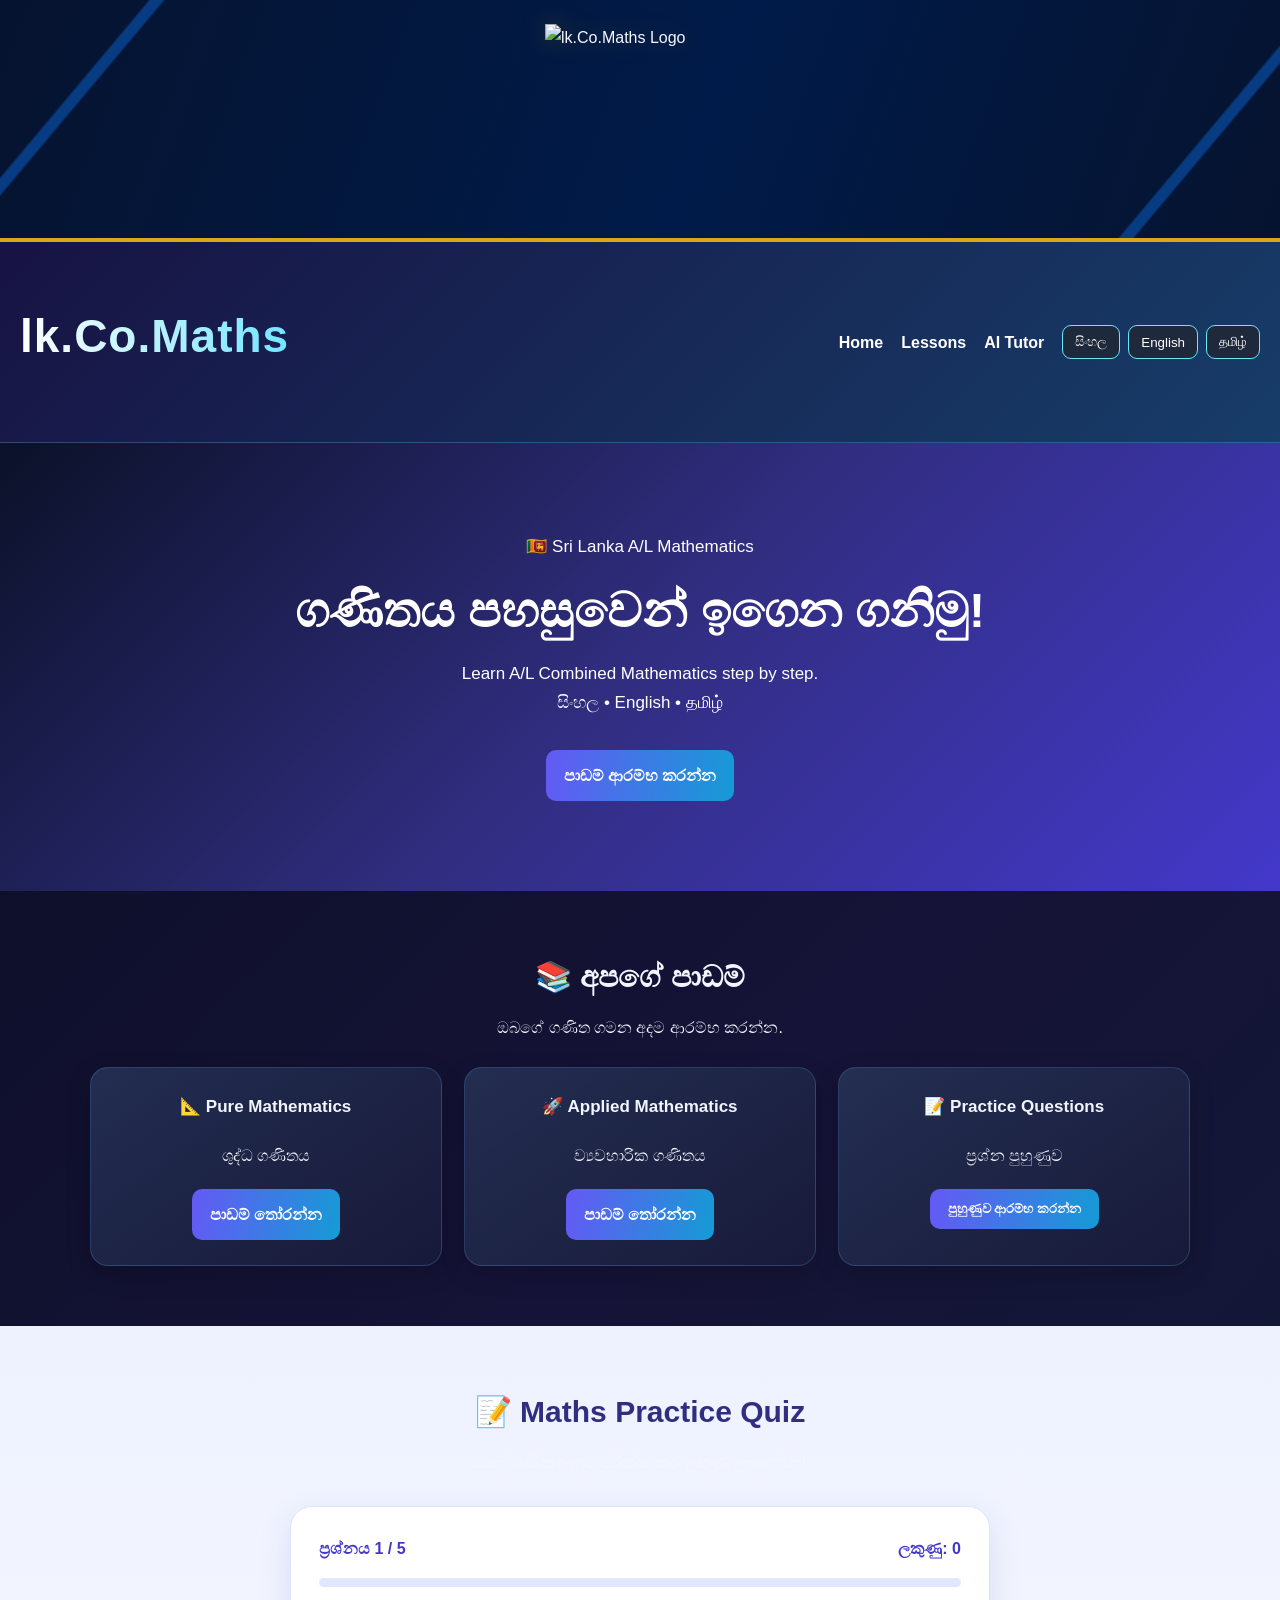
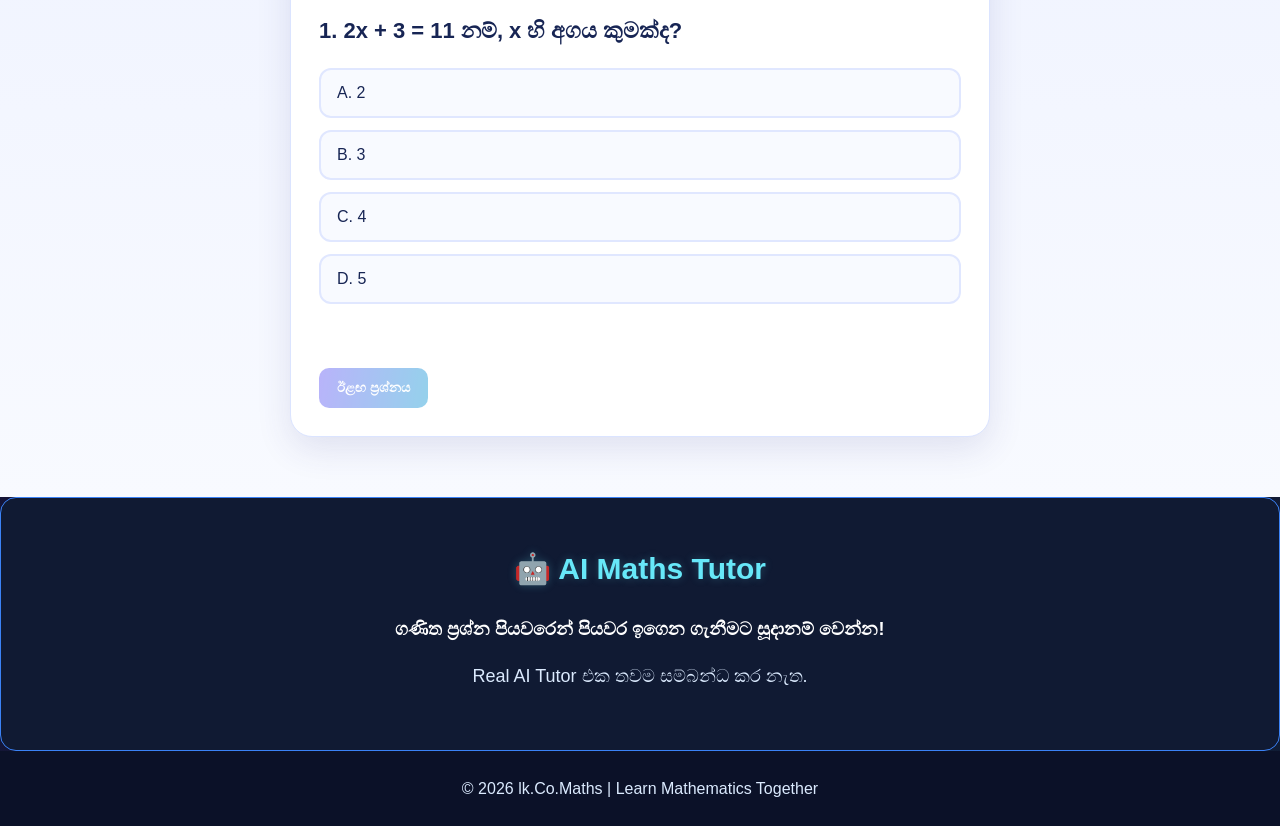
==== index.html @ 3578480a "Add files via upload" ====
<!DOCTYPE html>
<html lang="si">
<head>
  <meta charset="UTF-8">
  <meta name="viewport" content="width=device-width, initial-scale=1.0">
  <title>lk.Co.Maths | A/L Combined Mathematics</title>
  <link rel="stylesheet" href="style.css">
  <link rel="icon" type="image/png" href="images/logo.png">
</head>
<body>
<div class="brand-banner">
  <img src="images/logo.png" alt="lk.Co.Maths Logo" class="site-logo">
</div>
  <header>
    <h1>lk.Co.Maths</h1>
    <nav>
      <a href="#home">Home</a>
      <a href="#lessons">Lessons</a>
      <a href="#tutor">AI Tutor</a>
      <div class="languages">
  <button onclick="changeLanguage('si')">සිංහල</button>
  <button onclick="changeLanguage('en')">English</button>
  <button onclick="changeLanguage('ta')">தமிழ்</button>
</div>
    </nav>
  </header>

  <main>
    <section class="hero" id="home">
      <p>🇱🇰 Sri Lanka A/L Mathematics</p>
      <h2 id="hero-title">ගණිතය පහසුවෙන් ඉගෙන ගනිමු!</h2>
      <p>
        Learn A/L Combined Mathematics step by step.<br>
        සිංහල • English • தமிழ்
      </p>
      <a class="btn" href="#lessons">පාඩම් ආරම්භ කරන්න</a>
    </section>

    <section id="lessons">
  <h2>📚 අපගේ පාඩම්</h2>
  <p id="lessons-description">
    ඔබගේ ගණිත ගමන අදම ආරම්භ කරන්න.
  </p>

  <div class="cards">
    <div class="card">
      <h3>📐 Pure Mathematics</h3>
      <p>ශුද්ධ ගණිතය</p>
      <a class="btn" href="pure.html">පාඩම් තෝරන්න</a>
    </div>

    <div class="card">
      <h3>🚀 Applied Mathematics</h3>
      <p>ව්‍යවහාරික ගණිතය</p>
      <a class="btn" href="applied.html">පාඩම් තෝරන්න</a>
    </div>

    <div class="card">
      <h3>📝 Practice Questions</h3>
      <p>ප්‍රශ්න පුහුණුව</p>
      <button class="btn" onclick="showTopics('practice')">
        පුහුණුව ආරම්භ කරන්න
      </button>
    </div>
  </div>

  <div id="topic-list" hidden>
    <h2 id="topic-heading">පාඩම් තෝරන්න</h2>
    <p>ඔබට ඉගෙනගැනීමට අවශ්‍ය පාඩම තෝරන්න.</p>
    <div id="topic-cards" class="cards"></div>
    <button class="btn" onclick="hideTopics()">
      ← ආපසු යන්න
    </button>
  </div>
</section>
<section id="practice">
  <h2>📝 Maths Practice Quiz</h2>
  <p>ඔබේ ගණිත දැනුම පරීක්ෂා කර ලකුණු ලබාගන්න!</p>

  <div class="quiz-box">
    <div class="quiz-info">
      <span id="question-number">ප්‍රශ්නය 1 / 5</span>
      <span id="score">ලකුණු: 0</span>
    </div>

    <div class="progress-track">
      <div id="progress-bar"></div>
    </div>

    <h3 id="question-text">ප්‍රශ්නය මෙතැන පෙන්වයි</h3>

    <div id="answer-options"></div>

    <p id="feedback" aria-live="polite"></p>

    <button id="next-button" class="btn" disabled>
      ඊළඟ ප්‍රශ්නය
    </button>

    <div id="quiz-result" hidden>
      <h3 id="result-title">ඔබේ ප්‍රතිඵලය</h3>
      <p id="result-text"></p>
      <button id="restart-button" class="btn">
        නැවත උත්සාහ කරන්න
      </button>
    </div>
  </div>
</section>
    <section id="tutor">
      <h2>🤖 AI Maths Tutor</h2>
      <p>ගණිත ප්‍රශ්න පියවරෙන් පියවර ඉගෙන ගැනීමට සූදානම් වෙන්න!</p>
      <p>Real AI Tutor එක තවම සම්බන්ධ කර නැත.</p>
    </section>
  </main>

  <footer>
    <p>© 2026 lk.Co.Maths | Learn Mathematics Together</p>
  </footer>
<script src="script.js"></script>
</body>
</html>
---- style.css ----
* {
  box-sizing: border-box;
  margin: 0;
  padding: 0;
}

html {
  scroll-behavior: smooth;
}

body {
  font-family: Arial, sans-serif;
  background: #f4f7ff;
  color: #172554;
  line-height: 1.7;
}

header {
  background: #0b1128;
  color: white;
  padding: 20px 7%;
  display: flex;
  align-items: center;
  justify-content: space-between;
  flex-wrap: wrap;
  gap: 18px;
}

header h1 {
  font-size: 28px;
  color: #67e8f9;
  letter-spacing: 1px;
}

nav {
  display: flex;
  align-items: center;
  flex-wrap: wrap;
  gap: 18px;
}

nav a {
  color: white;
  text-decoration: none;
  font-weight: bold;
}

nav a:hover {
  color: #67e8f9;
}

.languages {
  display: flex;
  flex-wrap: wrap;
  gap: 8px;
}

.languages button {
  background: #1e293b;
  color: white;
  border: 1px solid #67e8f9;
  padding: 8px 12px;
  border-radius: 9px;
  cursor: pointer;
}

.languages button:hover {
  background: #67e8f9;
  color: #0b1128;
}

.hero {
  text-align: center;
  padding: 90px 20px;
  color: white;
  background: linear-gradient(135deg, #0b1128, #312e81, #4338ca);
}

.hero h2 {
  font-size: clamp(30px, 5vw, 48px);
  line-height: 1.3;
  margin: 18px 0;
}

.hero p {
  font-size: 17px;
  margin-bottom: 12px;
}

.btn {
  display: inline-block;
  margin-top: 20px;
  padding: 13px 26px;
  background: #67e8f9;
  color: #0b1128;
  border-radius: 12px;
  text-decoration: none;
  font-weight: bold;
  transition: 0.2s;
}

.btn:hover {
  transform: translateY(-3px);
  background: white;
}

section {
  padding: 60px 7%;
  text-align: center;
}

section > h2 {
  font-size: 30px;
  margin-bottom: 12px;
}

.cards {
  display: grid;
  grid-template-columns: repeat(auto-fit, minmax(220px, 1fr));
  gap: 24px;
  margin-top: 32px;
}

.card {
  background: white;
  padding: 30px 22px;
  border-radius: 18px;
  border: 1px solid #e0e7ff;
  box-shadow: 0 8px 25px rgba(30, 41, 90, 0.08);
  transition: transform 0.2s, box-shadow 0.2s;
}

.card:hover {
  transform: translateY(-6px);
  box-shadow: 0 14px 30px rgba(30, 41, 90, 0.14);
}

.card h3 {
  color: #4338ca;
  margin-bottom: 12px;
}

#tutor {
  background: #e9edff;
}

footer {
  background: #0b1128;
  color: #dbeafe;
  text-align: center;
  padding: 24px 15px;
}

@media (max-width: 700px) {
  header {
    flex-direction: column;
    text-align: center;
  }

  nav {
    justify-content: center;
  }

  .hero {
    padding: 65px 18px;
  }

  section {
    padding: 45px 20px;
  }
}/* Maths Quiz Design */
#practice {
  background: linear-gradient(180deg, #eef2ff, #f8faff);
}

#practice > h2 {
  color: #312e81;
}

.quiz-box {
  max-width: 700px;
  margin: 30px auto 0;
  padding: 28px;
  background: white;
  border: 1px solid #dbe4ff;
  border-radius: 22px;
  box-shadow: 0 12px 35px rgba(49, 46, 129, 0.12);
  text-align: left;
}

.quiz-info {
  display: flex;
  justify-content: space-between;
  flex-wrap: wrap;
  gap: 10px;
  font-weight: bold;
  color: #4338ca;
  margin-bottom: 16px;
}

.progress-track {
  height: 9px;
  background: #e0e7ff;
  border-radius: 20px;
  overflow: hidden;
  margin-bottom: 26px;
}

#progress-bar {
  height: 100%;
  width: 0%;
  background: linear-gradient(90deg, #6366f1, #06b6d4);
  border-radius: 20px;
  transition: width 0.3s ease;
}

#question-text {
  color: #172554;
  font-size: 22px;
  line-height: 1.6;
  margin-bottom: 20px;
}

#answer-options {
  display: grid;
  gap: 12px;
}

.quiz-option {
  width: 100%;
  text-align: left;
  background: #f8faff;
  color: #172554;
  border: 2px solid #e0e7ff;
  border-radius: 12px;
  padding: 14px 16px;
  font-size: 16px;
  cursor: pointer;
  transition: 0.2s;
}

.quiz-option:hover:not(:disabled) {
  border-color: #6366f1;
  background: #eef2ff;
}

.quiz-option:disabled {
  cursor: default;
  opacity: 1;
}

.quiz-option.correct {
  background: #dcfce7;
  border-color: #16a34a;
}

.quiz-option.wrong {
  background: #fee2e2;
  border-color: #dc2626;
}

#feedback {
  min-height: 28px;
  margin-top: 16px;
  font-weight: bold;
}

#next-button,
#restart-button {
  border: none;
  cursor: pointer;
}

#next-button:disabled {
  opacity: 0.45;
  cursor: not-allowed;
}

#quiz-result {
  margin-top: 24px;
  padding: 24px;
  border-radius: 16px;
  background: #eef2ff;
  text-align: center;
}

#quiz-result h3 {
  color: #4338ca;
  font-size: 26px;
  margin-bottom: 10px;
}

#quiz-result p {
  margin-bottom: 12px;
}

@media (max-width: 600px) {
  .quiz-box {
    padding: 20px 16px;
  }

  #question-text {
    font-size: 19px;
  }
}/* Pure Mathematics - Premium Page Design */

body {
  background: linear-gradient(135deg, #080d20, #151337, #101d35);
  color: #f4f6ff;
}

header {
  text-align: center;
  padding: 55px 20px;
  background: linear-gradient(135deg, #171344, #173d68);
  border-bottom: 1px solid rgba(100, 200, 255, 0.3);
}

header h1 {
  font-size: clamp(28px, 5vw, 46px);
  margin-bottom: 12px;
  background: linear-gradient(90deg, #ffffff, #73e5ff);
  -webkit-background-clip: text;
  background-clip: text;
  color: transparent;
}

header p {
  color: #c6d9f5;
  margin-bottom: 25px;
}

.container {
  width: min(1150px, 92%);
  margin: 40px auto;
}

.container > h2 {
  font-size: clamp(24px, 4vw, 32px);
  margin-bottom: 10px;
}

.container > p {
  color: #bac8e5;
  margin-bottom: 28px;
}

.cards {
  display: grid;
  grid-template-columns: repeat(auto-fit, minmax(240px, 1fr));
  gap: 22px;
  margin-top: 25px;
}

.card {
  background: linear-gradient(
    145deg,
    rgba(36, 48, 83, 0.95),
    rgba(24, 26, 58, 0.95)
  );
  border: 1px solid rgba(112, 190, 255, 0.2);
  border-radius: 18px;
  padding: 25px;
  box-shadow: 0 8px 25px rgba(0, 0, 0, 0.18);
  transition: transform 0.25s ease, border-color 0.25s ease,
    box-shadow 0.25s ease;
}

.card:hover {
  transform: translateY(-6px);
  border-color: #61dcff;
  box-shadow: 0 14px 32px rgba(32, 170, 255, 0.15);
}

.card h3 {
  color: #f1f5ff;
  font-size: 17px;
  line-height: 1.7;
  margin-bottom: 20px;
}

.btn {
  display: inline-block;
  background: linear-gradient(100deg, #6559f5, #159bd5);
  color: #ffffff;
  text-decoration: none;
  border: none;
  border-radius: 10px;
  padding: 12px 18px;
  font-weight: 600;
  cursor: pointer;
  transition: transform 0.2s ease, filter 0.2s ease;
}

.btn:hover {
  transform: scale(1.04);
  filter: brightness(1.15);
}

a:focus-visible {
  outline: 2px solid #73e5ff;
  outline-offset: 4px;
}

@media (max-width: 600px) {
  header {
    padding: 38px 16px;
  }

  .container {
    margin: 28px auto;
  }

  .cards {
    grid-template-columns: 1fr;
    gap: 16px;
  }

  .card {
    padding: 20px;
  }
}/* AI Maths Tutor - Text Visibility Fix */

#tutor {
  color: #f4f6ff;
  text-align: center;
  padding: 40px 20px;
}

#tutor h2 {
  color: #73e5ff;
  margin-bottom: 18px;
}

#tutor p {
  color: #e0e7ff;
  line-height: 1.8;
  margin-bottom: 12px;
}

#tutor p:last-child {
  color: #c6d9f5;
}/* AI Tutor - High Visibility Fix */

#tutor {
  background: #101a33;
  color: #ffffff !important;
  padding: 45px 20px;
  border: 1px solid #3b82f6;
  border-radius: 16px;
}

#tutor h2 {
  color: #67e8f9 !important;
  font-size: 30px;
  font-weight: 800;
  opacity: 1 !important;
  text-shadow: 0 0 8px rgba(103, 232, 249, 0.25);
}

#tutor p {
  color: #ffffff !important;
  font-size: 18px;
  font-weight: 600;
  line-height: 1.9;
  opacity: 1 !important;
  text-shadow: none;
}

#tutor p:last-child {
  color: #dbeafe !important;
  font-weight: 500;
}.site-logo {
  width: 140px;
  height: 140px;
  object-fit: contain;
  display: block;
  margin: 15px auto;
}/* lk.Co.Maths Logo Banner */
.brand-banner {
  width: 100%;
  min-height: 220px;
  box-sizing: border-box;
  display: flex;
  justify-content: center;
  align-items: center;
  padding: 24px 15px;
  background:
    linear-gradient(130deg, transparent 0 10%, #073b82 10.2% 11%, transparent 11.2% 89%,
    #073b82 89.2% 90%, transparent 90.2%),
    linear-gradient(110deg, #06132f, #001b49 55%, #06132f);
  border-bottom: 4px solid #d9a719;
  overflow: hidden;
}

.site-logo {
  display: block;
  width: 190px;
  height: 190px;
  object-fit: contain;
  margin: 0 auto;
  filter: drop-shadow(0 0 12px rgba(255, 193, 7, 0.18));
}

@media (max-width: 600px) {
  .brand-banner {
    min-height: 160px;
  }

  .site-logo {
    width: 135px;
    height: 135px;
  }
}
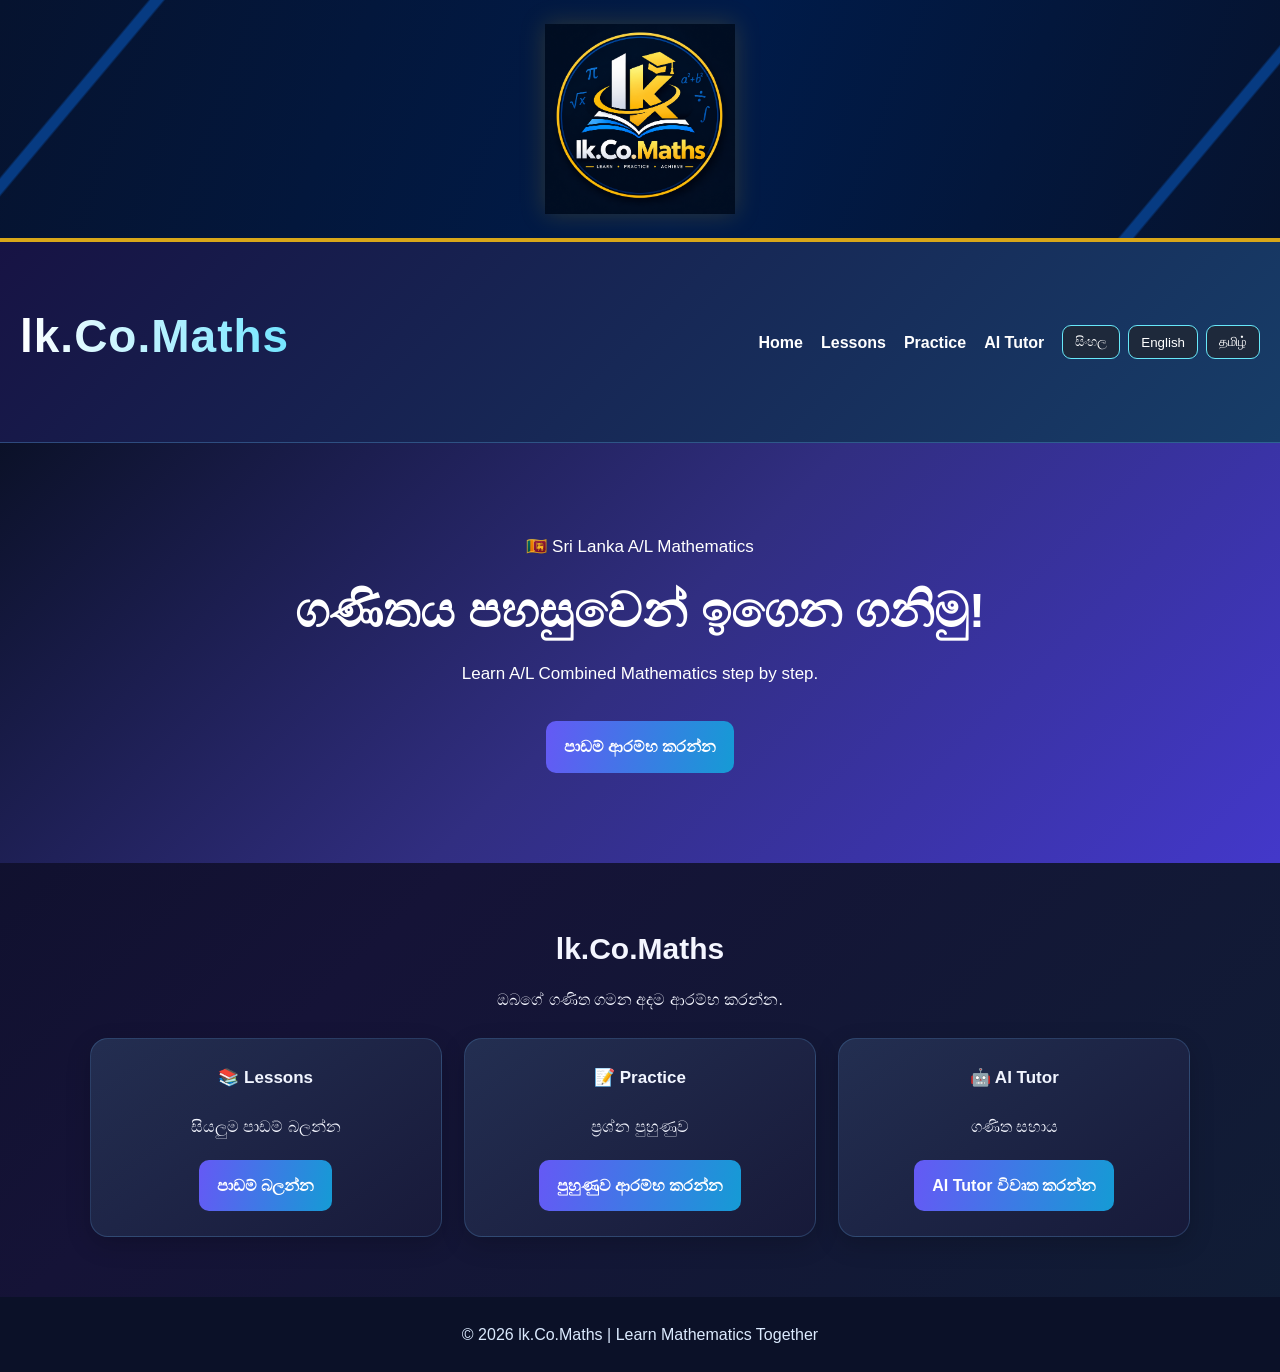
==== commit 11b7ca00: "Add files via upload" ====
--- a/index.html
+++ b/index.html
@@ -8,114 +8,34 @@
   <link rel="icon" type="image/png" href="images/logo.png">
 </head>
 <body>
-<div class="brand-banner">
-  <img src="images/logo.png" alt="lk.Co.Maths Logo" class="site-logo">
-</div>
+  <div class="brand-banner"><img src="images/logo.png" alt="lk.Co.Maths Logo" class="site-logo"></div>
   <header>
     <h1>lk.Co.Maths</h1>
-    <nav>
-      <a href="#home">Home</a>
-      <a href="#lessons">Lessons</a>
-      <a href="#tutor">AI Tutor</a>
-      <div class="languages">
-  <button onclick="changeLanguage('si')">සිංහල</button>
-  <button onclick="changeLanguage('en')">English</button>
-  <button onclick="changeLanguage('ta')">தமிழ்</button>
-</div>
+    <nav aria-label="Main navigation">
+      <a href="index.html" data-si="මුල් පිටුව" data-en="Home" data-ta="முகப்பு">Home</a><a href="lessons.html" data-si="පාඩම්" data-en="Lessons" data-ta="பாடங்கள்">Lessons</a><a href="practice.html" data-si="පුහුණුව" data-en="Practice" data-ta="பயிற்சி">Practice</a><a href="tutor.html" data-si="AI ගුරුවරයා" data-en="AI Tutor" data-ta="AI ஆசிரியர்">AI Tutor</a>
+      <div class="languages" aria-label="Language selection">
+        <button type="button" onclick="changeLanguage('si')">සිංහල</button><button type="button" onclick="changeLanguage('en')">English</button><button type="button" onclick="changeLanguage('ta')">தமிழ்</button>
+      </div>
     </nav>
   </header>
-
   <main>
-    <section class="hero" id="home">
+    <section class="hero">
       <p>🇱🇰 Sri Lanka A/L Mathematics</p>
       <h2 id="hero-title">ගණිතය පහසුවෙන් ඉගෙන ගනිමු!</h2>
-      <p>
-        Learn A/L Combined Mathematics step by step.<br>
-        සිංහල • English • தமிழ்
-      </p>
-      <a class="btn" href="#lessons">පාඩම් ආරම්භ කරන්න</a>
+      <p data-si="A/L ඒකාබද්ධ ගණිතය පියවරෙන් පියවර ඉගෙන ගනිමු." data-en="Learn A/L Combined Mathematics step by step." data-ta="A/L ஒருங்கிணைந்த கணிதத்தைப் படிப்படியாகக் கற்போம்.">Learn A/L Combined Mathematics step by step.</p>
+      <a class="btn" href="lessons.html" data-si="පාඩම් ආරම්භ කරන්න" data-en="Start Learning" data-ta="கற்கத் தொடங்குங்கள்">පාඩම් ආරම්භ කරන්න</a>
     </section>
-
-    <section id="lessons">
-  <h2>📚 අපගේ පාඩම්</h2>
-  <p id="lessons-description">
-    ඔබගේ ගණිත ගමන අදම ආරම්භ කරන්න.
-  </p>
-
-  <div class="cards">
-    <div class="card">
-      <h3>📐 Pure Mathematics</h3>
-      <p>ශුද්ධ ගණිතය</p>
-      <a class="btn" href="pure.html">පාඩම් තෝරන්න</a>
-    </div>
-
-    <div class="card">
-      <h3>🚀 Applied Mathematics</h3>
-      <p>ව්‍යවහාරික ගණිතය</p>
-      <a class="btn" href="applied.html">පාඩම් තෝරන්න</a>
-    </div>
-
-    <div class="card">
-      <h3>📝 Practice Questions</h3>
-      <p>ප්‍රශ්න පුහුණුව</p>
-      <button class="btn" onclick="showTopics('practice')">
-        පුහුණුව ආරම්භ කරන්න
-      </button>
-    </div>
-  </div>
-
-  <div id="topic-list" hidden>
-    <h2 id="topic-heading">පාඩම් තෝරන්න</h2>
-    <p>ඔබට ඉගෙනගැනීමට අවශ්‍ය පාඩම තෝරන්න.</p>
-    <div id="topic-cards" class="cards"></div>
-    <button class="btn" onclick="hideTopics()">
-      ← ආපසු යන්න
-    </button>
-  </div>
-</section>
-<section id="practice">
-  <h2>📝 Maths Practice Quiz</h2>
-  <p>ඔබේ ගණිත දැනුම පරීක්ෂා කර ලකුණු ලබාගන්න!</p>
-
-  <div class="quiz-box">
-    <div class="quiz-info">
-      <span id="question-number">ප්‍රශ්නය 1 / 5</span>
-      <span id="score">ලකුණු: 0</span>
-    </div>
-
-    <div class="progress-track">
-      <div id="progress-bar"></div>
-    </div>
-
-    <h3 id="question-text">ප්‍රශ්නය මෙතැන පෙන්වයි</h3>
-
-    <div id="answer-options"></div>
-
-    <p id="feedback" aria-live="polite"></p>
-
-    <button id="next-button" class="btn" disabled>
-      ඊළඟ ප්‍රශ්නය
-    </button>
-
-    <div id="quiz-result" hidden>
-      <h3 id="result-title">ඔබේ ප්‍රතිඵලය</h3>
-      <p id="result-text"></p>
-      <button id="restart-button" class="btn">
-        නැවත උත්සාහ කරන්න
-      </button>
-    </div>
-  </div>
-</section>
-    <section id="tutor">
-      <h2>🤖 AI Maths Tutor</h2>
-      <p>ගණිත ප්‍රශ්න පියවරෙන් පියවර ඉගෙන ගැනීමට සූදානම් වෙන්න!</p>
-      <p>Real AI Tutor එක තවම සම්බන්ධ කර නැත.</p>
+    <section>
+      <h2>lk.Co.Maths</h2>
+      <p data-si="ඔබගේ ගණිත ගමන අදම ආරම්භ කරන්න." data-en="Start your mathematics journey today." data-ta="இன்றே உங்கள் கணிதப் பயணத்தைத் தொடங்குங்கள்.">ඔබගේ ගණිත ගමන අදම ආරම්භ කරන්න.</p>
+      <div class="cards">
+        <div class="card"><h3 data-si="📚 පාඩම්" data-en="📚 Lessons" data-ta="📚 பாடங்கள்">📚 Lessons</h3><p data-si="සියලුම පාඩම් බලන්න" data-en="Browse all lessons" data-ta="அனைத்துப் பாடங்களையும் பார்க்கவும்">සියලුම පාඩම් බලන්න</p><a class="btn" href="lessons.html" data-si="පාඩම් බලන්න" data-en="Browse lessons" data-ta="பாடங்களைப் பார்க்க">පාඩම් බලන්න</a></div>
+        <div class="card"><h3 data-si="📝 පුහුණුව" data-en="📝 Practice" data-ta="📝 பயிற்சி">📝 Practice</h3><p data-si="ප්‍රශ්න පුහුණුව" data-en="Practice questions" data-ta="பயிற்சிக் கேள்விகள்">ප්‍රශ්න පුහුණුව</p><a class="btn" href="practice.html" data-si="පුහුණුව ආරම්භ කරන්න" data-en="Start practice" data-ta="பயிற்சியைத் தொடங்குங்கள்">පුහුණුව ආරම්භ කරන්න</a></div>
+        <div class="card"><h3 data-si="🤖 AI ගුරුවරයා" data-en="🤖 AI Tutor" data-ta="🤖 AI ஆசிரியர்">🤖 AI Tutor</h3><p data-si="ගණිත සහාය" data-en="Mathematics help" data-ta="கணித உதவி">ගණිත සහාය</p><a class="btn" href="tutor.html" data-si="AI Tutor විවෘත කරන්න" data-en="Open AI Tutor" data-ta="AI ஆசிரியரைத் திறக்க">AI Tutor විවෘත කරන්න</a></div>
+      </div>
     </section>
   </main>
-
-  <footer>
-    <p>© 2026 lk.Co.Maths | Learn Mathematics Together</p>
-  </footer>
-<script src="script.js"></script>
+  <footer><p>© 2026 lk.Co.Maths | Learn Mathematics Together</p></footer>
+  <script src="script.js"></script>
 </body>
-</html>+</html>
--- a/style.css
+++ b/style.css
@@ -67,6 +67,16 @@
 .languages button:hover {
   background: #67e8f9;
   color: #0b1128;
+}
+
+.notice {
+  max-width: 800px;
+  margin: 24px auto;
+  padding: 14px 18px;
+  border-left: 4px solid #d9a719;
+  border-radius: 8px;
+  background: #fff8df;
+  color: #172033;
 }
 
 .hero {
@@ -511,4 +521,4 @@
     width: 135px;
     height: 135px;
   }
-}+}
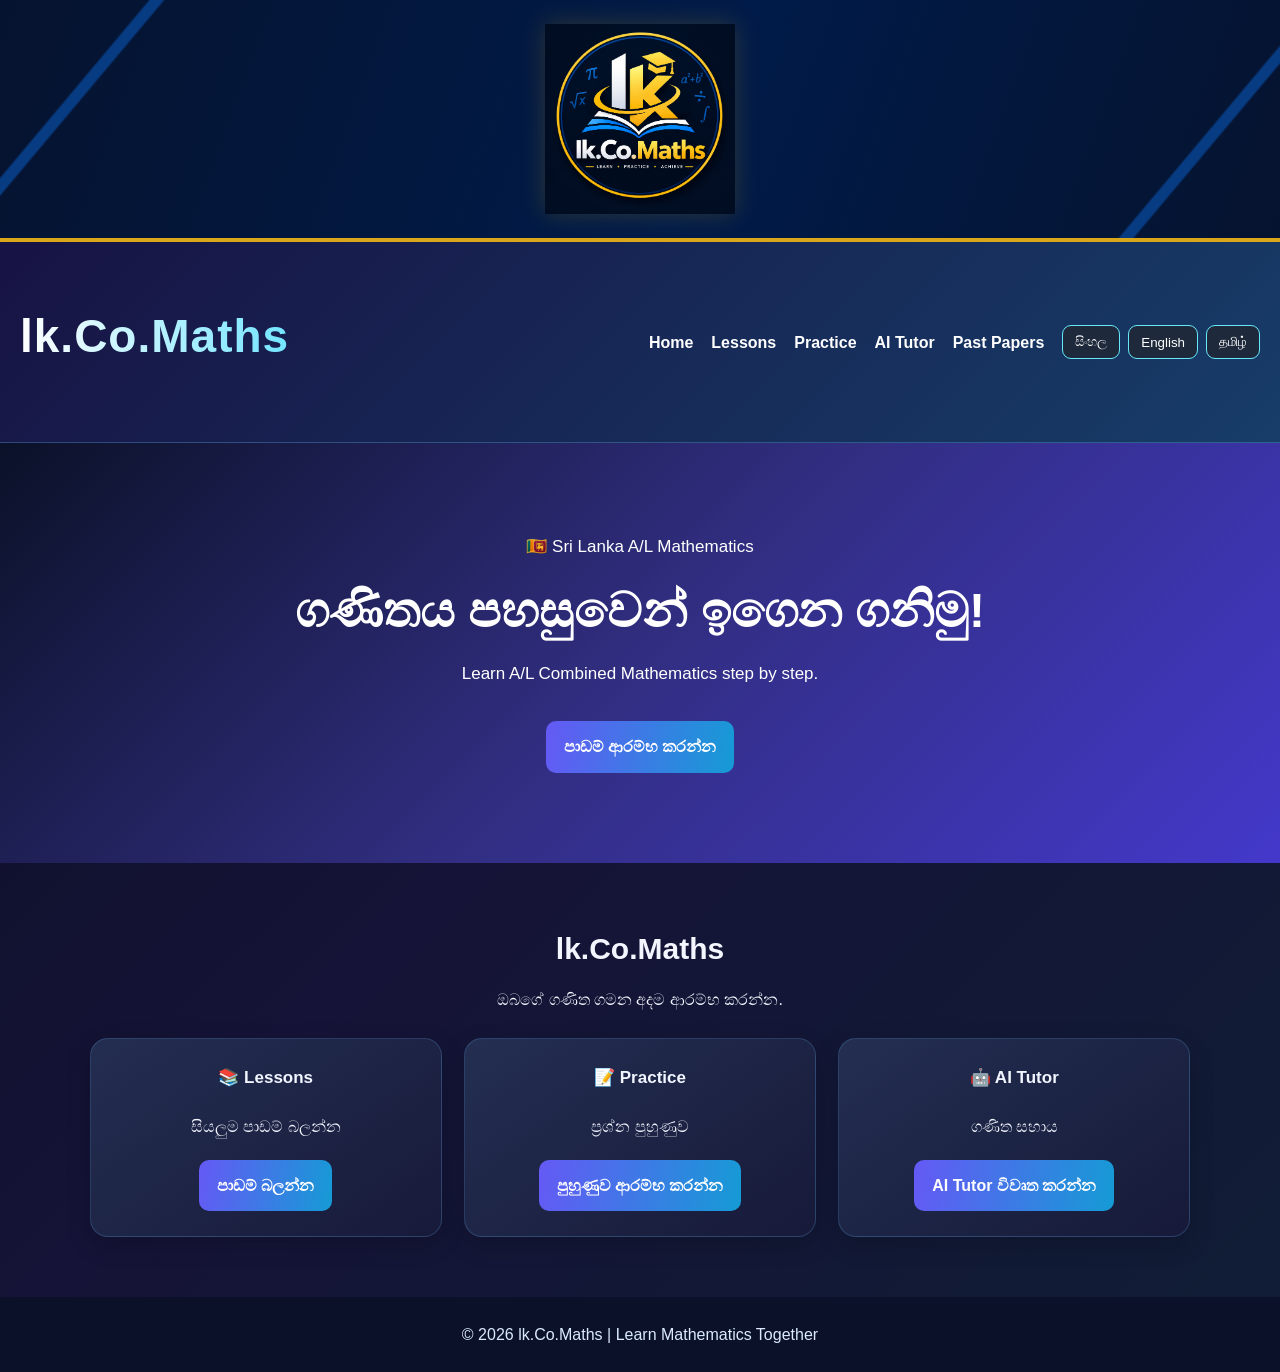
==== commit bb7a3ee4: "Add files via upload" ====
--- a/index.html
+++ b/index.html
@@ -3,6 +3,11 @@
 <head>
   <meta charset="UTF-8">
   <meta name="viewport" content="width=device-width, initial-scale=1.0">
+  <meta name="theme-color" content="#0b1128">
+  <meta name="apple-mobile-web-app-capable" content="yes">
+  <meta name="apple-mobile-web-app-title" content="lk.Co.Maths">
+  <link rel="manifest" href="manifest.webmanifest">
+  <link rel="apple-touch-icon" href="images/app-icon-180.png">
   <title>lk.Co.Maths | A/L Combined Mathematics</title>
   <link rel="stylesheet" href="style.css">
   <link rel="icon" type="image/png" href="images/logo.png">
@@ -12,7 +17,7 @@
   <header>
     <h1>lk.Co.Maths</h1>
     <nav aria-label="Main navigation">
-      <a href="index.html" data-si="මුල් පිටුව" data-en="Home" data-ta="முகப்பு">Home</a><a href="lessons.html" data-si="පාඩම්" data-en="Lessons" data-ta="பாடங்கள்">Lessons</a><a href="practice.html" data-si="පුහුණුව" data-en="Practice" data-ta="பயிற்சி">Practice</a><a href="tutor.html" data-si="AI ගුරුවරයා" data-en="AI Tutor" data-ta="AI ஆசிரியர்">AI Tutor</a>
+      <a href="index.html" data-si="මුල් පිටුව" data-en="Home" data-ta="முகப்பு">Home</a><a href="lessons.html" data-si="පාඩම්" data-en="Lessons" data-ta="பாடங்கள்">Lessons</a><a href="practice.html" data-si="පුහුණුව" data-en="Practice" data-ta="பயிற்சி">Practice</a><a href="tutor.html" data-si="AI ගුරුවරයා" data-en="AI Tutor" data-ta="AI ஆசிரியர்">AI Tutor</a><a href="past-papers.html" data-si="පැරණි ප්‍රශ්න පත්‍ර" data-en="Past Papers" data-ta="கடந்தகால வினாத்தாள்கள்">Past Papers</a>
       <div class="languages" aria-label="Language selection">
         <button type="button" onclick="changeLanguage('si')">සිංහල</button><button type="button" onclick="changeLanguage('en')">English</button><button type="button" onclick="changeLanguage('ta')">தமிழ்</button>
       </div>
@@ -37,5 +42,7 @@
   </main>
   <footer><p>© 2026 lk.Co.Maths | Learn Mathematics Together</p></footer>
   <script src="script.js"></script>
+<script src="pwa.js"></script>
 </body>
 </html>
+
